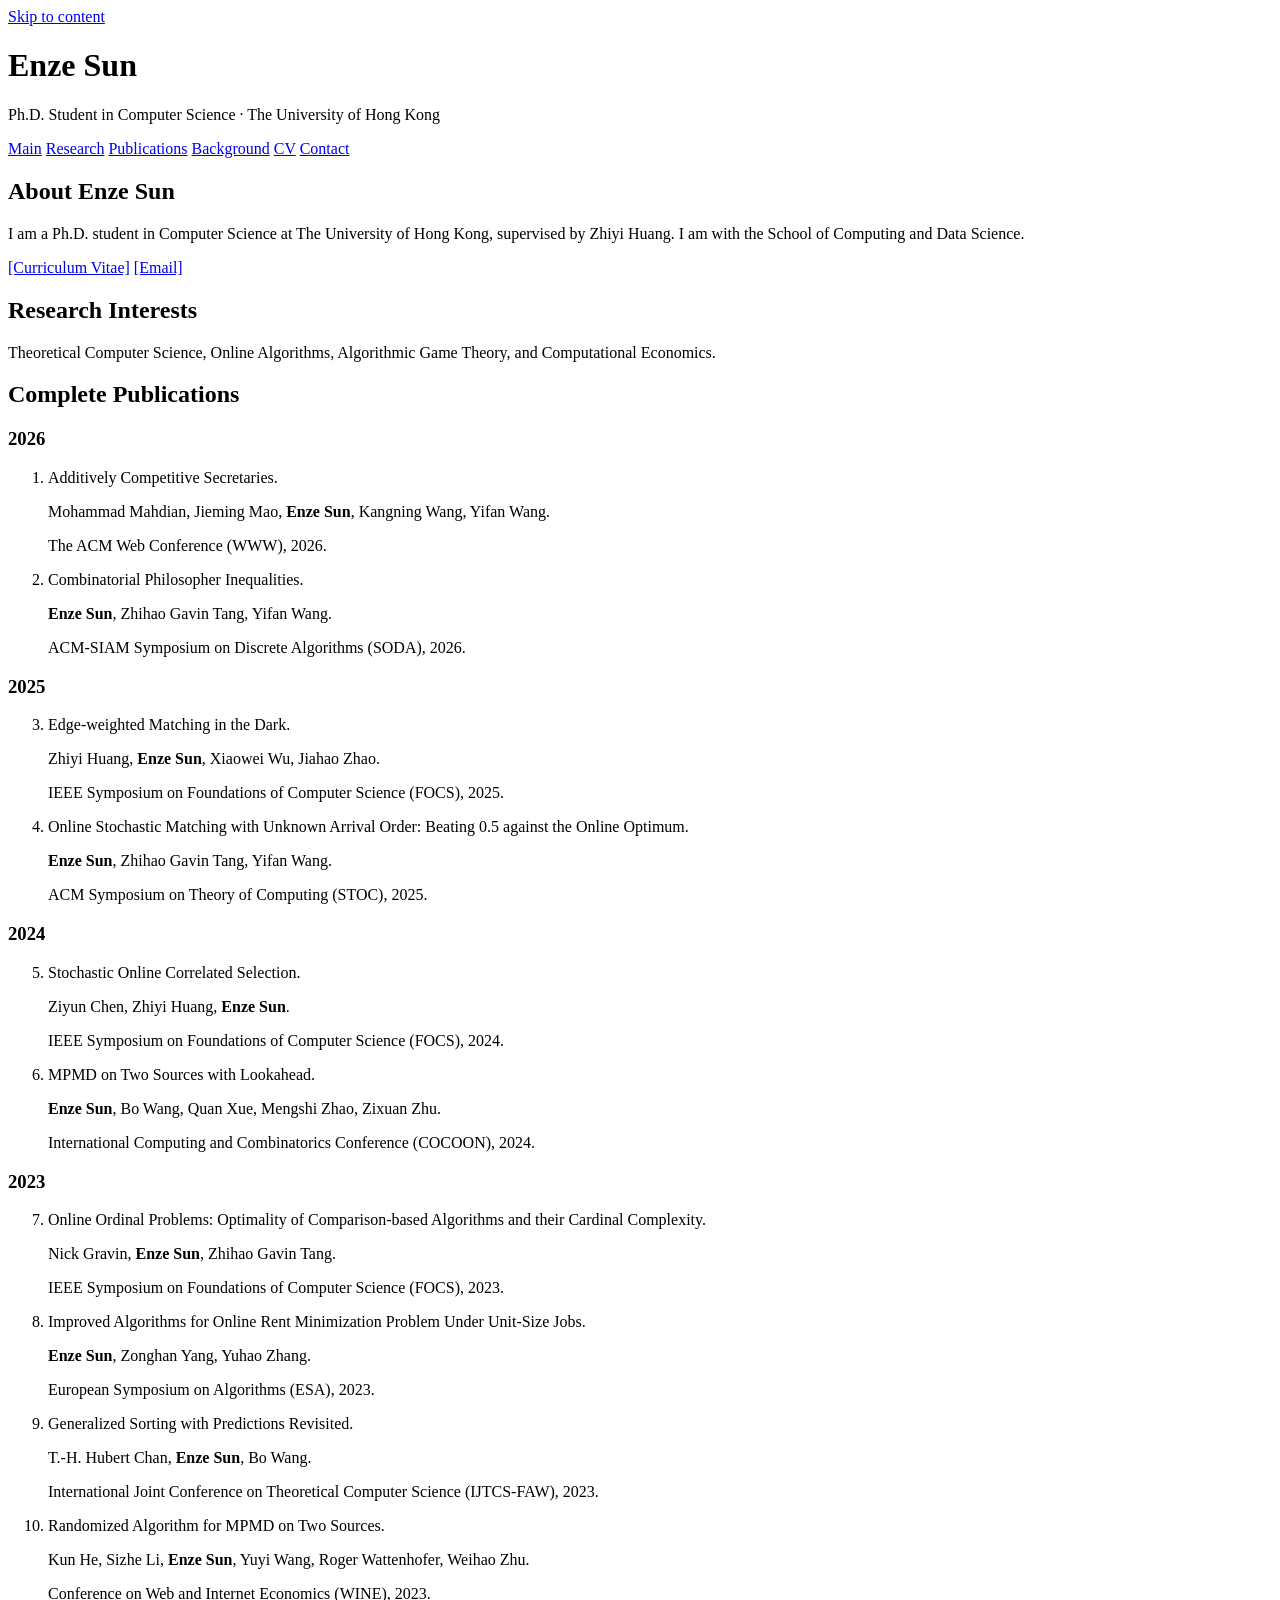
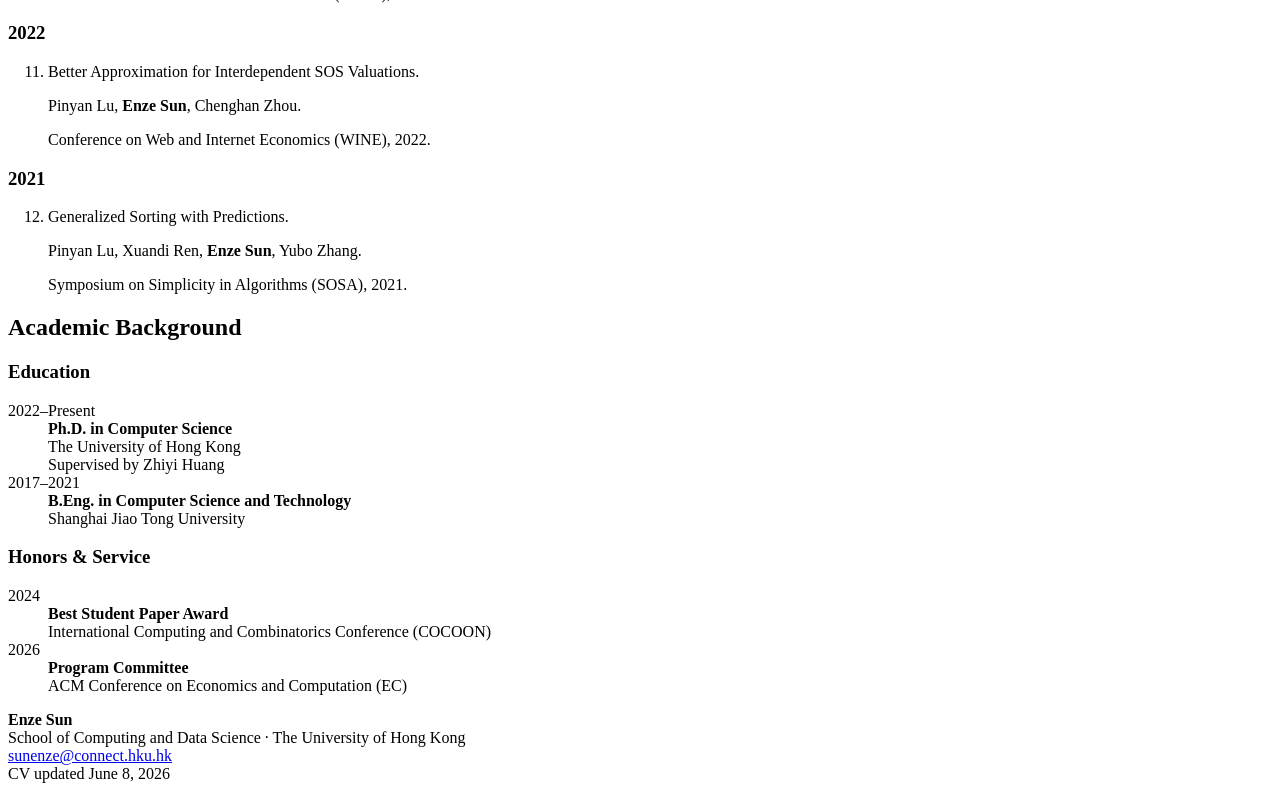
==== index.html @ 3c8dfbeb "Publish homepage at root URL" ====
<!doctype html>
<html lang="en">
  <head>
    <meta charset="utf-8" />
    <meta name="viewport" content="width=device-width, initial-scale=1" />
    <title>Enze Sun — Theoretical Computer Science</title>
    <meta
      name="description"
      content="Enze Sun is a Computer Science Ph.D. student at The University of Hong Kong, working on online algorithms, algorithmic game theory, and computational economics."
    />
    <link rel="canonical" href="https://sun-enze.github.io/" />
    <link rel="stylesheet" href="styles.css" />
    <meta property="og:type" content="website" />
    <meta property="og:url" content="https://sun-enze.github.io/" />
    <meta property="og:title" content="Enze Sun — Theoretical Computer Science" />
    <meta
      property="og:description"
      content="Ph.D. student in Computer Science at The University of Hong Kong."
    />
    <meta name="twitter:card" content="summary" />
  </head>
  <body>
    <a class="skip-link" href="#main-content">Skip to content</a>

    <div class="page-shell">
      <header class="academic-header" id="top">
        <h1>Enze Sun</h1>
        <p>Ph.D. Student in Computer Science · The University of Hong Kong</p>
        <nav aria-label="Primary navigation">
          <a href="#about">Main</a>
          <a href="#research">Research</a>
          <a href="#publications">Publications</a>
          <a href="#background">Background</a>
          <a href="cv.html">CV</a>
          <a href="mailto:sunenze@connect.hku.hk">Contact</a>
        </nav>
      </header>

      <main id="main-content" tabindex="-1">
        <section class="intro" id="about" aria-labelledby="about-title">
          <h2 class="visually-hidden" id="about-title">About Enze Sun</h2>
          <p>
            I am a Ph.D. student in Computer Science at The University of Hong
            Kong, supervised by Zhiyi Huang. I am with the School of Computing
            and Data Science.
          </p>
          <p class="resource-links">
            <a href="cv.html">[Curriculum Vitae]</a>
            <a href="mailto:sunenze@connect.hku.hk">[Email]</a>
          </p>
          <section class="research-summary" id="research" aria-labelledby="research-title">
            <h2 id="research-title">Research Interests</h2>
            <p>
              Theoretical Computer Science, Online Algorithms, Algorithmic Game
              Theory, and Computational Economics.
            </p>
          </section>
        </section>

        <section class="academic-section publications" id="publications" aria-labelledby="publications-title">
          <h2 id="publications-title">Complete Publications</h2>

          <section class="publication-year" aria-labelledby="year-2026">
            <h3 id="year-2026">2026</h3>
            <ol>
              <li>
                <p class="publication-title">Additively Competitive Secretaries.</p>
                <p class="publication-authors">
                  Mohammad Mahdian, Jieming Mao, <strong>Enze Sun</strong>, Kangning
                  Wang, Yifan Wang.
                </p>
                <p class="publication-venue">The ACM Web Conference (WWW), 2026.</p>
              </li>
              <li>
                <p class="publication-title">Combinatorial Philosopher Inequalities.</p>
                <p class="publication-authors">
                  <strong>Enze Sun</strong>, Zhihao Gavin Tang, Yifan Wang.
                </p>
                <p class="publication-venue">
                  ACM-SIAM Symposium on Discrete Algorithms (SODA), 2026.
                </p>
              </li>
            </ol>
          </section>

          <section class="publication-year" aria-labelledby="year-2025">
            <h3 id="year-2025">2025</h3>
            <ol start="3">
              <li>
                <p class="publication-title">Edge-weighted Matching in the Dark.</p>
                <p class="publication-authors">
                  Zhiyi Huang, <strong>Enze Sun</strong>, Xiaowei Wu, Jiahao Zhao.
                </p>
                <p class="publication-venue">
                  IEEE Symposium on Foundations of Computer Science (FOCS), 2025.
                </p>
              </li>
              <li>
                <p class="publication-title">
                  Online Stochastic Matching with Unknown Arrival Order: Beating
                  0.5 against the Online Optimum.
                </p>
                <p class="publication-authors">
                  <strong>Enze Sun</strong>, Zhihao Gavin Tang, Yifan Wang.
                </p>
                <p class="publication-venue">
                  ACM Symposium on Theory of Computing (STOC), 2025.
                </p>
              </li>
            </ol>
          </section>

          <section class="publication-year" aria-labelledby="year-2024">
            <h3 id="year-2024">2024</h3>
            <ol start="5">
              <li>
                <p class="publication-title">Stochastic Online Correlated Selection.</p>
                <p class="publication-authors">
                  Ziyun Chen, Zhiyi Huang, <strong>Enze Sun</strong>.
                </p>
                <p class="publication-venue">
                  IEEE Symposium on Foundations of Computer Science (FOCS), 2024.
                </p>
              </li>
              <li>
                <p class="publication-title">MPMD on Two Sources with Lookahead.</p>
                <p class="publication-authors">
                  <strong>Enze Sun</strong>, Bo Wang, Quan Xue, Mengshi Zhao, Zixuan Zhu.
                </p>
                <p class="publication-venue">
                  International Computing and Combinatorics Conference (COCOON), 2024.
                </p>
              </li>
            </ol>
          </section>

          <section class="publication-year" aria-labelledby="year-2023">
            <h3 id="year-2023">2023</h3>
            <ol start="7">
              <li>
                <p class="publication-title">
                  Online Ordinal Problems: Optimality of Comparison-based Algorithms
                  and their Cardinal Complexity.
                </p>
                <p class="publication-authors">
                  Nick Gravin, <strong>Enze Sun</strong>, Zhihao Gavin Tang.
                </p>
                <p class="publication-venue">
                  IEEE Symposium on Foundations of Computer Science (FOCS), 2023.
                </p>
              </li>
              <li>
                <p class="publication-title">
                  Improved Algorithms for Online Rent Minimization Problem Under
                  Unit-Size Jobs.
                </p>
                <p class="publication-authors">
                  <strong>Enze Sun</strong>, Zonghan Yang, Yuhao Zhang.
                </p>
                <p class="publication-venue">
                  European Symposium on Algorithms (ESA), 2023.
                </p>
              </li>
              <li>
                <p class="publication-title">Generalized Sorting with Predictions Revisited.</p>
                <p class="publication-authors">
                  T.-H. Hubert Chan, <strong>Enze Sun</strong>, Bo Wang.
                </p>
                <p class="publication-venue">
                  International Joint Conference on Theoretical Computer Science
                  (IJTCS-FAW), 2023.
                </p>
              </li>
              <li>
                <p class="publication-title">Randomized Algorithm for MPMD on Two Sources.</p>
                <p class="publication-authors">
                  Kun He, Sizhe Li, <strong>Enze Sun</strong>, Yuyi Wang, Roger
                  Wattenhofer, Weihao Zhu.
                </p>
                <p class="publication-venue">
                  Conference on Web and Internet Economics (WINE), 2023.
                </p>
              </li>
            </ol>
          </section>

          <section class="publication-year" aria-labelledby="year-2022">
            <h3 id="year-2022">2022</h3>
            <ol start="11">
              <li>
                <p class="publication-title">
                  Better Approximation for Interdependent SOS Valuations.
                </p>
                <p class="publication-authors">
                  Pinyan Lu, <strong>Enze Sun</strong>, Chenghan Zhou.
                </p>
                <p class="publication-venue">
                  Conference on Web and Internet Economics (WINE), 2022.
                </p>
              </li>
            </ol>
          </section>

          <section class="publication-year" aria-labelledby="year-2021">
            <h3 id="year-2021">2021</h3>
            <ol start="12">
              <li>
                <p class="publication-title">Generalized Sorting with Predictions.</p>
                <p class="publication-authors">
                  Pinyan Lu, Xuandi Ren, <strong>Enze Sun</strong>, Yubo Zhang.
                </p>
                <p class="publication-venue">
                  Symposium on Simplicity in Algorithms (SOSA), 2021.
                </p>
              </li>
            </ol>
          </section>
        </section>

        <section class="academic-section" id="background" aria-labelledby="background-title">
          <h2 id="background-title">Academic Background</h2>
          <div class="background-group">
            <h3>Education</h3>
            <dl class="academic-list">
              <div>
                <dt>2022–Present</dt>
                <dd>
                  <strong>Ph.D. in Computer Science</strong><br />
                  The University of Hong Kong<br />
                  <span>Supervised by Zhiyi Huang</span>
                </dd>
              </div>
              <div>
                <dt>2017–2021</dt>
                <dd>
                  <strong>B.Eng. in Computer Science and Technology</strong><br />
                  Shanghai Jiao Tong University
                </dd>
              </div>
            </dl>
          </div>

          <div class="background-group">
            <h3>Honors &amp; Service</h3>
            <dl class="academic-list compact">
              <div>
                <dt>2024</dt>
                <dd>
                  <strong>Best Student Paper Award</strong><br />
                  International Computing and Combinatorics Conference (COCOON)
                </dd>
              </div>
              <div>
                <dt>2026</dt>
                <dd>
                  <strong>Program Committee</strong><br />
                  ACM Conference on Economics and Computation (EC)
                </dd>
              </div>
            </dl>
          </div>
        </section>
      </main>

      <footer>
        <strong>Enze Sun</strong><br />
        School of Computing and Data Science · The University of Hong Kong<br />
        <a href="mailto:sunenze@connect.hku.hk">sunenze@connect.hku.hk</a><br />
        CV updated June 8, 2026
      </footer>
    </div>
  </body>
</html>
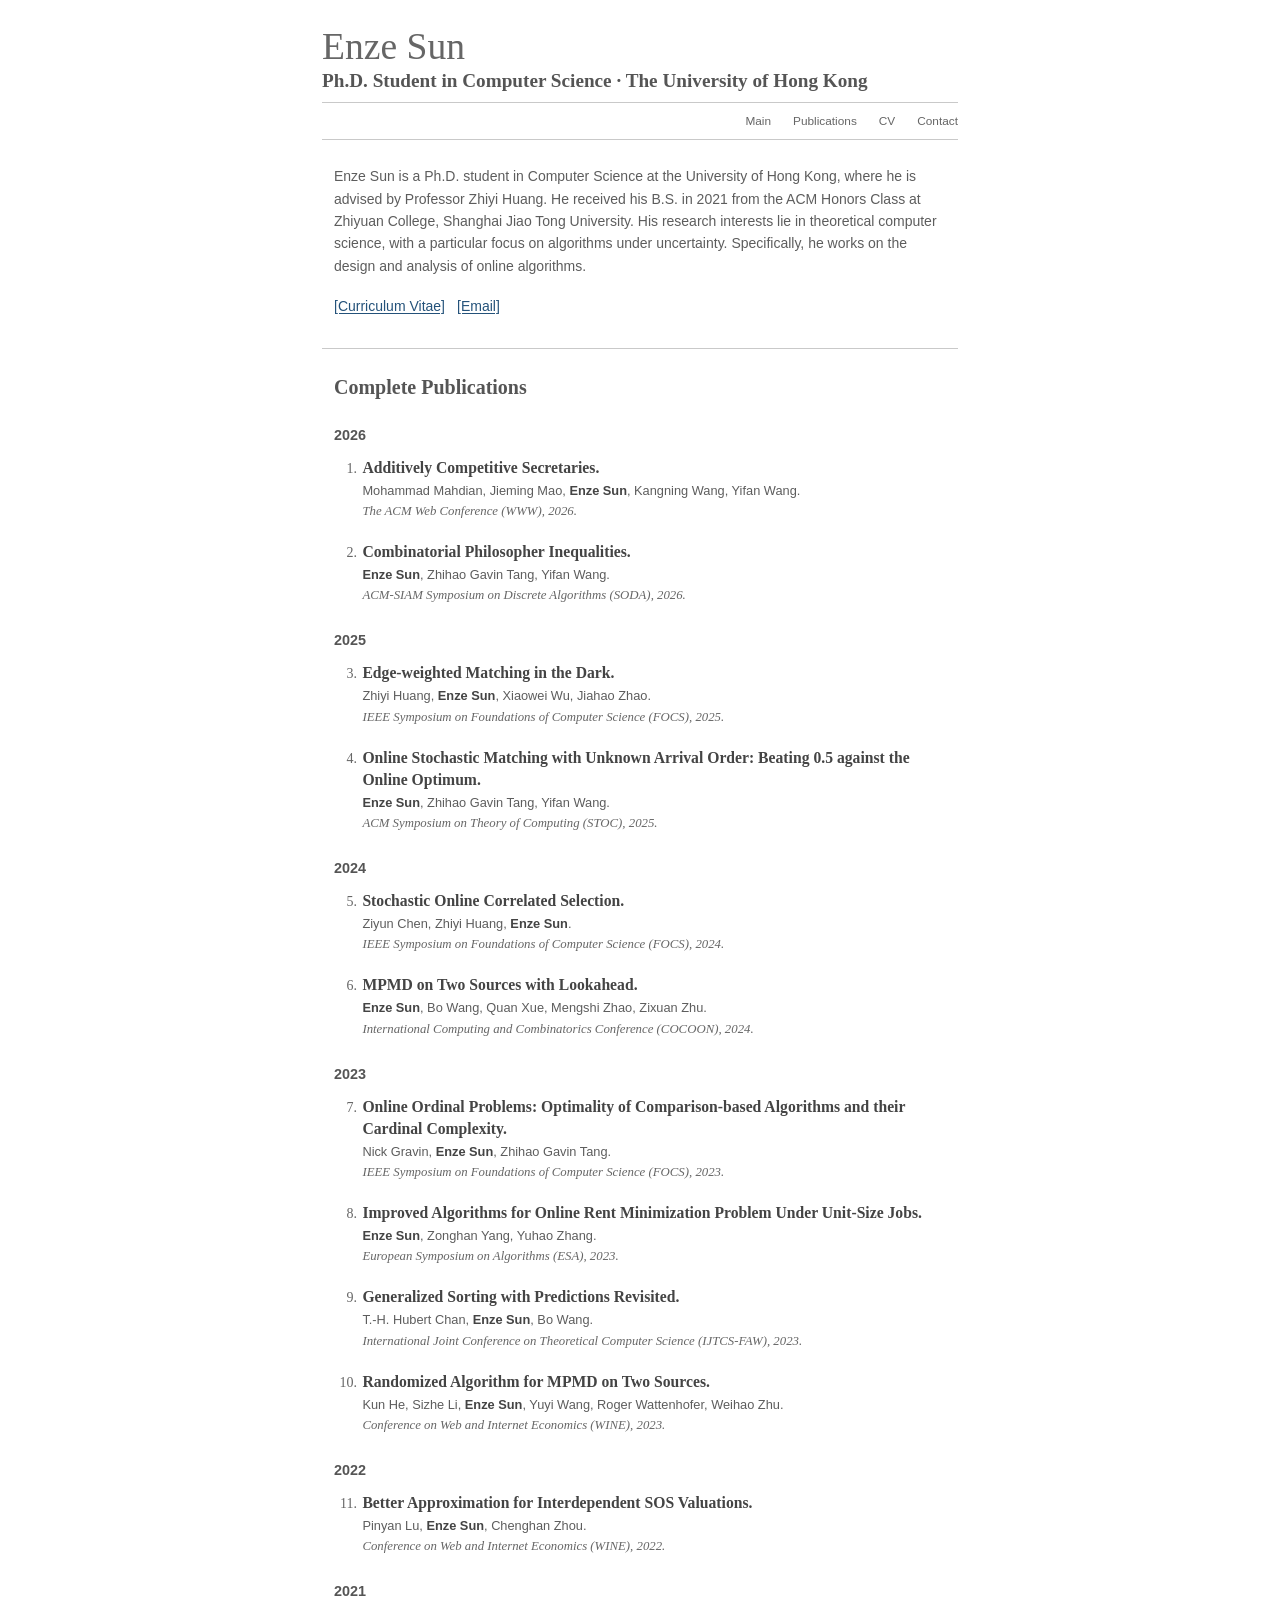
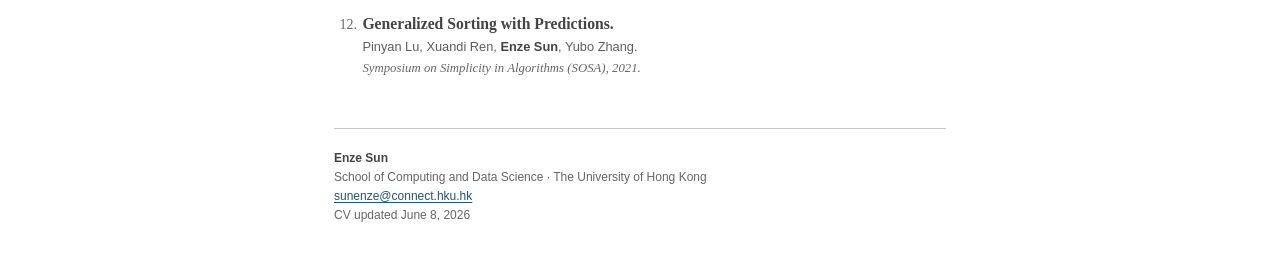
==== commit 0eac9c94: "Update biography and simplify homepage" ====
--- a/index.html
+++ b/index.html
@@ -6,7 +6,7 @@
     <title>Enze Sun — Theoretical Computer Science</title>
     <meta
       name="description"
-      content="Enze Sun is a Computer Science Ph.D. student at The University of Hong Kong, working on online algorithms, algorithmic game theory, and computational economics."
+      content="Enze Sun is a Computer Science Ph.D. student at the University of Hong Kong whose research focuses on algorithms under uncertainty and online algorithms."
     />
     <link rel="canonical" href="https://sun-enze.github.io/" />
     <link rel="stylesheet" href="styles.css" />
@@ -28,10 +28,8 @@
         <p>Ph.D. Student in Computer Science · The University of Hong Kong</p>
         <nav aria-label="Primary navigation">
           <a href="#about">Main</a>
-          <a href="#research">Research</a>
           <a href="#publications">Publications</a>
-          <a href="#background">Background</a>
-          <a href="cv.html">CV</a>
+          <a href="Enze-Sun-CV.pdf">CV</a>
           <a href="mailto:sunenze@connect.hku.hk">Contact</a>
         </nav>
       </header>
@@ -40,21 +38,18 @@
         <section class="intro" id="about" aria-labelledby="about-title">
           <h2 class="visually-hidden" id="about-title">About Enze Sun</h2>
           <p>
-            I am a Ph.D. student in Computer Science at The University of Hong
-            Kong, supervised by Zhiyi Huang. I am with the School of Computing
-            and Data Science.
+            Enze Sun is a Ph.D. student in Computer Science at the University of
+            Hong Kong, where he is advised by Professor Zhiyi Huang. He received
+            his B.S. in 2021 from the ACM Honors Class at Zhiyuan College,
+            Shanghai Jiao Tong University. His research interests lie in
+            theoretical computer science, with a particular focus on algorithms
+            under uncertainty. Specifically, he works on the design and analysis
+            of online algorithms.
           </p>
           <p class="resource-links">
-            <a href="cv.html">[Curriculum Vitae]</a>
+            <a href="Enze-Sun-CV.pdf">[Curriculum Vitae]</a>
             <a href="mailto:sunenze@connect.hku.hk">[Email]</a>
           </p>
-          <section class="research-summary" id="research" aria-labelledby="research-title">
-            <h2 id="research-title">Research Interests</h2>
-            <p>
-              Theoretical Computer Science, Online Algorithms, Algorithmic Game
-              Theory, and Computational Economics.
-            </p>
-          </section>
         </section>
 
         <section class="academic-section publications" id="publications" aria-labelledby="publications-title">
@@ -217,49 +212,6 @@
           </section>
         </section>
 
-        <section class="academic-section" id="background" aria-labelledby="background-title">
-          <h2 id="background-title">Academic Background</h2>
-          <div class="background-group">
-            <h3>Education</h3>
-            <dl class="academic-list">
-              <div>
-                <dt>2022–Present</dt>
-                <dd>
-                  <strong>Ph.D. in Computer Science</strong><br />
-                  The University of Hong Kong<br />
-                  <span>Supervised by Zhiyi Huang</span>
-                </dd>
-              </div>
-              <div>
-                <dt>2017–2021</dt>
-                <dd>
-                  <strong>B.Eng. in Computer Science and Technology</strong><br />
-                  Shanghai Jiao Tong University
-                </dd>
-              </div>
-            </dl>
-          </div>
-
-          <div class="background-group">
-            <h3>Honors &amp; Service</h3>
-            <dl class="academic-list compact">
-              <div>
-                <dt>2024</dt>
-                <dd>
-                  <strong>Best Student Paper Award</strong><br />
-                  International Computing and Combinatorics Conference (COCOON)
-                </dd>
-              </div>
-              <div>
-                <dt>2026</dt>
-                <dd>
-                  <strong>Program Committee</strong><br />
-                  ACM Conference on Economics and Computation (EC)
-                </dd>
-              </div>
-            </dl>
-          </div>
-        </section>
       </main>
 
       <footer>
--- a/styles.css
+++ b/styles.css
@@ -0,0 +1,95 @@
+:root {
+  --text: #5d5d5d;
+  --heading: #555;
+  --link: #24527a;
+  --rule: #c9c9c9;
+  --serif: Georgia, "Times New Roman", Times, serif;
+  --sans: Verdana, Arial, sans-serif;
+}
+
+* { box-sizing: border-box; }
+html { scroll-behavior: smooth; }
+body {
+  margin: 0;
+  background: #fff;
+  color: var(--text);
+  font-family: var(--sans);
+  font-size: 14px;
+  line-height: 1.6;
+}
+a { color: var(--link); text-decoration: underline; text-underline-offset: 2px; }
+a:hover { color: #123a5c; }
+a:focus-visible { outline: 2px solid var(--link); outline-offset: 2px; }
+strong { color: #444; }
+.page-shell { width: min(100%, 680px); margin: 0 auto; padding: 26px 22px 54px; }
+.skip-link {
+  position: fixed; top: 8px; left: 8px; z-index: 10; padding: 8px 10px;
+  background: #444; color: #fff; transform: translateY(-160%);
+}
+.skip-link:focus { transform: translateY(0); }
+.visually-hidden {
+  position: absolute; width: 1px; height: 1px; padding: 0; margin: -1px;
+  overflow: hidden; clip: rect(0, 0, 0, 0); white-space: nowrap; border: 0;
+}
+.academic-header h1 {
+  margin: 0; color: #666; font-family: var(--serif); font-size: 2.35rem;
+  font-weight: 400; line-height: 1.1;
+}
+.academic-header > p {
+  margin: 2px 0 0; color: var(--heading); font-family: var(--serif);
+  font-size: 1.2rem; font-weight: 700; line-height: 1.3;
+}
+.academic-header nav {
+  min-height: 38px; margin-top: 8px; border-top: 1px solid var(--rule);
+  border-bottom: 1px solid var(--rule); display: flex; align-items: center;
+  justify-content: flex-end; flex-wrap: wrap; gap: 0 22px; font-size: .74rem;
+}
+.academic-header nav a {
+  min-height: 32px; display: inline-flex; align-items: center; color: #666;
+  text-decoration: none;
+}
+.academic-header nav a:hover { color: var(--link); text-decoration: underline; }
+main:focus-visible { outline: 2px solid var(--link); outline-offset: 3px; }
+.intro { padding: 25px 12px 30px; }
+.intro p { margin: 0 0 18px; }
+.intro p:last-child { margin-bottom: 0; }
+.resource-links { display: flex; flex-wrap: wrap; gap: 8px 12px; }
+.academic-section { padding: 25px 12px 30px; border-top: 1px solid var(--rule); }
+.academic-section h2 {
+  margin: 0 0 17px; color: var(--heading); font-family: var(--serif);
+  font-size: 1.25rem; font-weight: 700; line-height: 1.3;
+}
+.publication-year { margin-top: 24px; }
+.publication-year h3 { margin: 0 0 10px; color: var(--heading); font-size: .9rem; }
+.publication-year ol { margin: 0; padding-left: 1.65rem; }
+.publication-year li { margin-bottom: 20px; padding-left: 2px; }
+.publication-year li::marker { color: #666; font-family: var(--serif); }
+.publication-year p { margin: 0; }
+.publication-title {
+  color: #444; font-family: var(--serif); font-size: .98rem;
+  font-weight: 700; line-height: 1.4;
+}
+.publication-authors, .publication-venue { margin-top: 2px !important; font-size: .8rem; line-height: 1.5; }
+.publication-venue { color: #666; font-family: var(--serif); font-style: italic; }
+footer {
+  margin: 0 12px; padding-top: 20px; border-top: 1px solid var(--rule);
+  color: #666; font-size: .75rem; line-height: 1.6;
+}
+@media (max-width: 600px) {
+  .page-shell { padding: 20px 17px 42px; }
+  .academic-header h1 { font-size: 2.1rem; }
+  .academic-header nav { justify-content: flex-start; gap: 0 16px; }
+  .intro, .academic-section { padding-right: 0; padding-left: 0; }
+  footer { margin-right: 0; margin-left: 0; }
+}
+
+@media (prefers-reduced-motion: reduce) { html { scroll-behavior: auto; } }
+
+@media print {
+  body { color: #222; font-size: 10pt; }
+  .page-shell { width: 100%; padding: 0; }
+  .academic-header nav, .skip-link { display: none; }
+  .intro, .academic-section { padding: 12pt 0; }
+  a { color: inherit; text-decoration: none; }
+  footer { margin: 0; }
+}
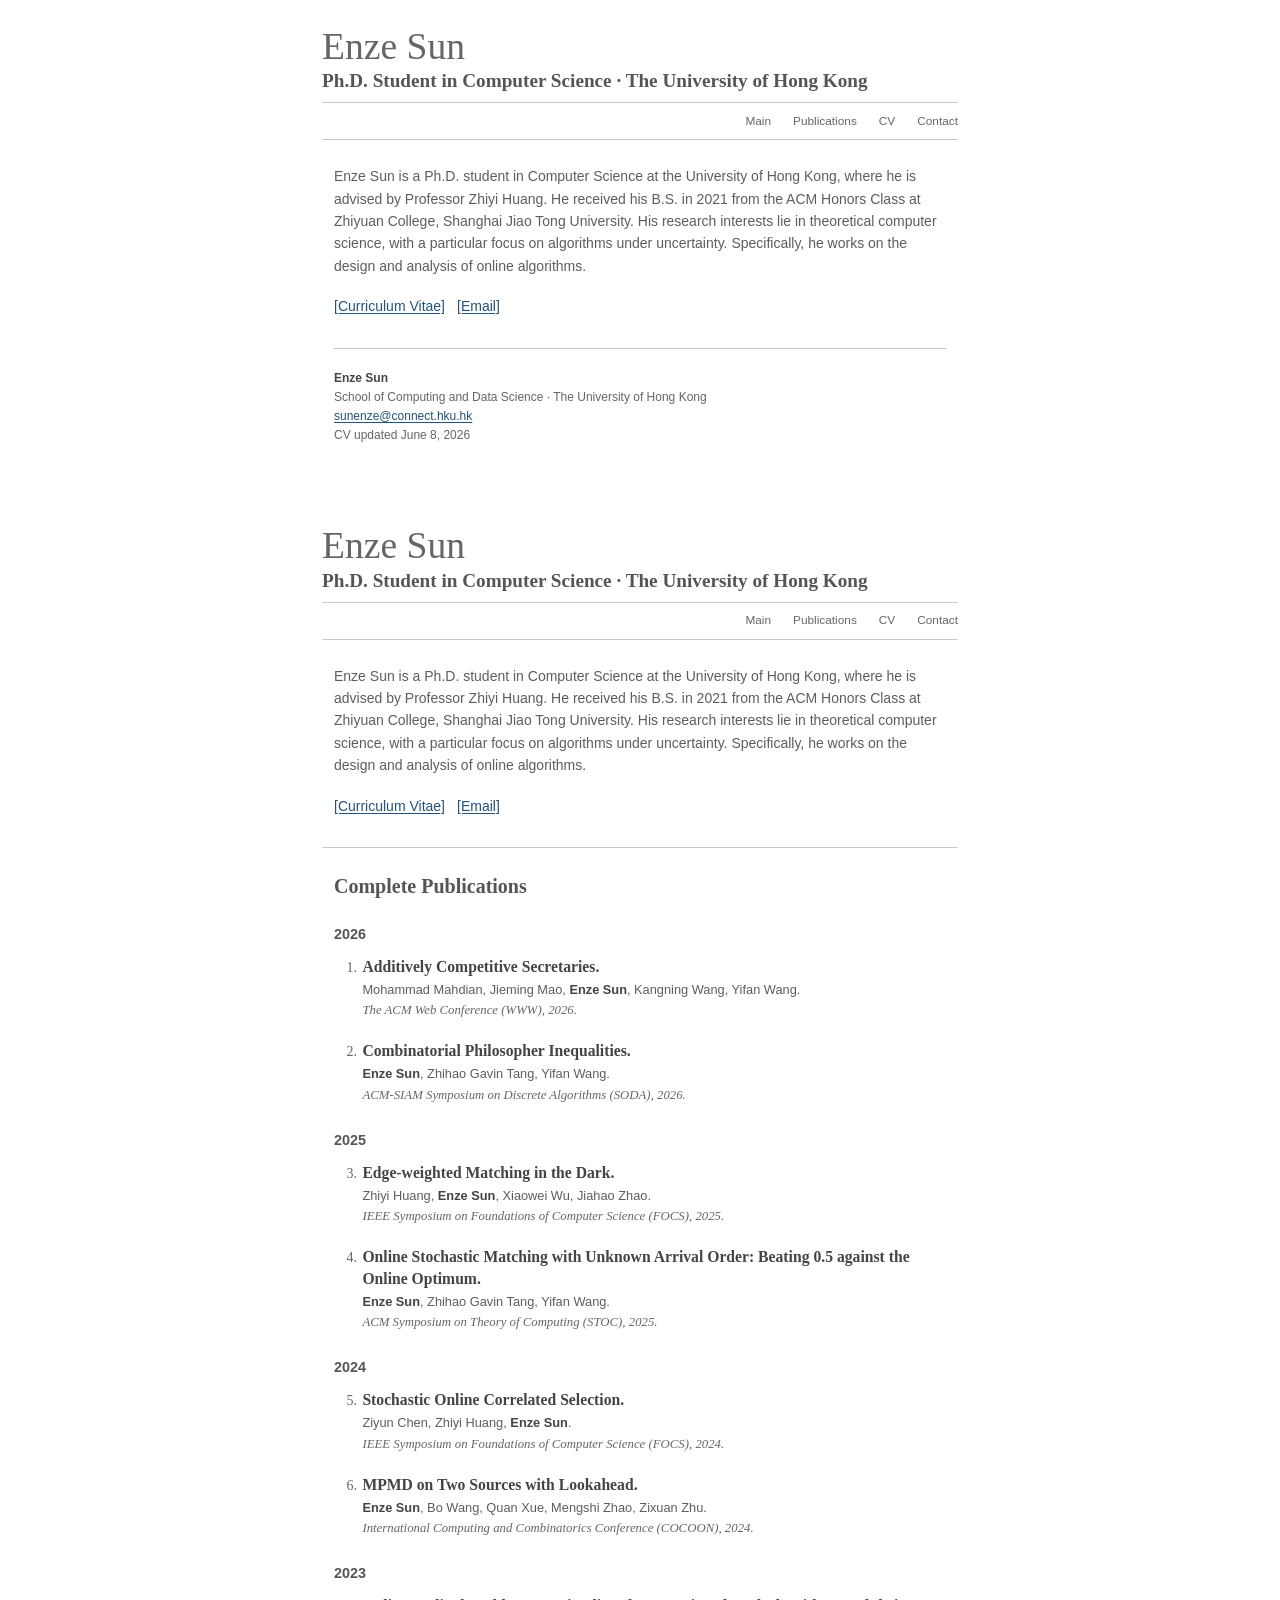
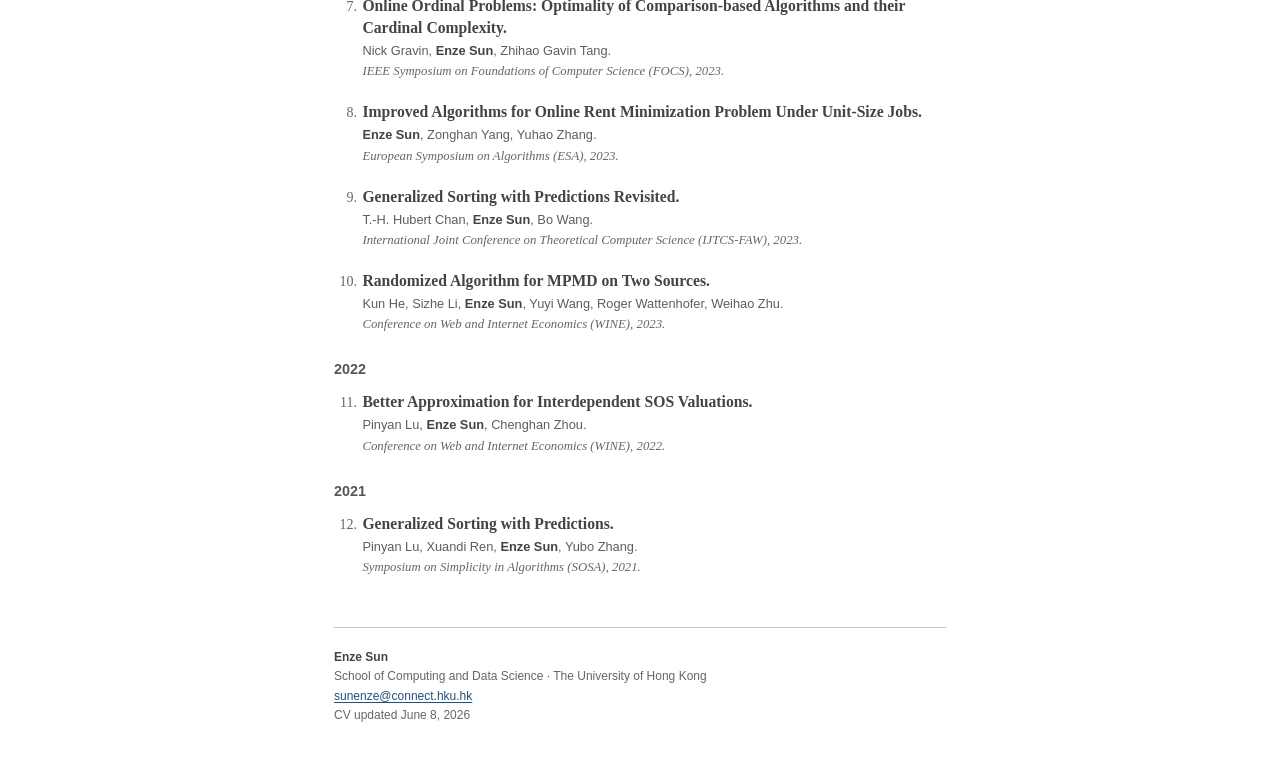
==== commit 3bf801af: "Move publications off the homepage" ====
--- a/index.html
+++ b/index.html
@@ -1,3 +1,67 @@
+<!doctype html>
+<html lang="en">
+  <head>
+    <meta charset="utf-8" />
+    <meta name="viewport" content="width=device-width, initial-scale=1" />
+    <title>Enze Sun — Theoretical Computer Science</title>
+    <meta
+      name="description"
+      content="Enze Sun is a Computer Science Ph.D. student at the University of Hong Kong whose research focuses on algorithms under uncertainty and online algorithms."
+    />
+    <link rel="canonical" href="https://sun-enze.github.io/" />
+    <link rel="stylesheet" href="styles.css" />
+    <meta property="og:type" content="website" />
+    <meta property="og:url" content="https://sun-enze.github.io/" />
+    <meta property="og:title" content="Enze Sun — Theoretical Computer Science" />
+    <meta
+      property="og:description"
+      content="Ph.D. student in Computer Science at The University of Hong Kong."
+    />
+    <meta name="twitter:card" content="summary" />
+  </head>
+  <body>
+    <a class="skip-link" href="#main-content">Skip to content</a>
+
+    <div class="page-shell">
+      <header class="academic-header" id="top">
+        <h1>Enze Sun</h1>
+        <p>Ph.D. Student in Computer Science · The University of Hong Kong</p>
+        <nav aria-label="Primary navigation">
+          <a href="#about">Main</a>
+          <a href="publications.html">Publications</a>
+          <a href="Enze-Sun-CV.pdf">CV</a>
+          <a href="mailto:sunenze@connect.hku.hk">Contact</a>
+        </nav>
+      </header>
+
+      <main id="main-content" tabindex="-1">
+        <section class="intro" id="about" aria-labelledby="about-title">
+          <h2 class="visually-hidden" id="about-title">About Enze Sun</h2>
+          <p>
+            Enze Sun is a Ph.D. student in Computer Science at the University of
+            Hong Kong, where he is advised by Professor Zhiyi Huang. He received
+            his B.S. in 2021 from the ACM Honors Class at Zhiyuan College,
+            Shanghai Jiao Tong University. His research interests lie in
+            theoretical computer science, with a particular focus on algorithms
+            under uncertainty. Specifically, he works on the design and analysis
+            of online algorithms.
+          </p>
+          <p class="resource-links">
+            <a href="Enze-Sun-CV.pdf">[Curriculum Vitae]</a>
+            <a href="mailto:sunenze@connect.hku.hk">[Email]</a>
+          </p>
+        </section>
+      </main>
+
+      <footer>
+        <strong>Enze Sun</strong><br />
+        School of Computing and Data Science · The University of Hong Kong<br />
+        <a href="mailto:sunenze@connect.hku.hk">sunenze@connect.hku.hk</a><br />
+        CV updated June 8, 2026
+      </footer>
+    </div>
+  </body>
+</html>
 <!doctype html>
 <html lang="en">
   <head>
--- a/styles.css
+++ b/styles.css
@@ -49,12 +49,16 @@
   text-decoration: none;
 }
 .academic-header nav a:hover { color: var(--link); text-decoration: underline; }
+.academic-header nav a[aria-current="page"] {
+  color: var(--heading); text-decoration: underline;
+}
 main:focus-visible { outline: 2px solid var(--link); outline-offset: 3px; }
 .intro { padding: 25px 12px 30px; }
 .intro p { margin: 0 0 18px; }
 .intro p:last-child { margin-bottom: 0; }
 .resource-links { display: flex; flex-wrap: wrap; gap: 8px 12px; }
 .academic-section { padding: 25px 12px 30px; border-top: 1px solid var(--rule); }
+.standalone-publications { border-top: 0; }
 .academic-section h2 {
   margin: 0 0 17px; color: var(--heading); font-family: var(--serif);
   font-size: 1.25rem; font-weight: 700; line-height: 1.3;
--- a/styles.css
+++ b/styles.css
@@ -49,12 +49,16 @@
   text-decoration: none;
 }
 .academic-header nav a:hover { color: var(--link); text-decoration: underline; }
+.academic-header nav a[aria-current="page"] {
+  color: var(--heading); text-decoration: underline;
+}
 main:focus-visible { outline: 2px solid var(--link); outline-offset: 3px; }
 .intro { padding: 25px 12px 30px; }
 .intro p { margin: 0 0 18px; }
 .intro p:last-child { margin-bottom: 0; }
 .resource-links { display: flex; flex-wrap: wrap; gap: 8px 12px; }
 .academic-section { padding: 25px 12px 30px; border-top: 1px solid var(--rule); }
+.standalone-publications { border-top: 0; }
 .academic-section h2 {
   margin: 0 0 17px; color: var(--heading); font-family: var(--serif);
   font-size: 1.25rem; font-weight: 700; line-height: 1.3;
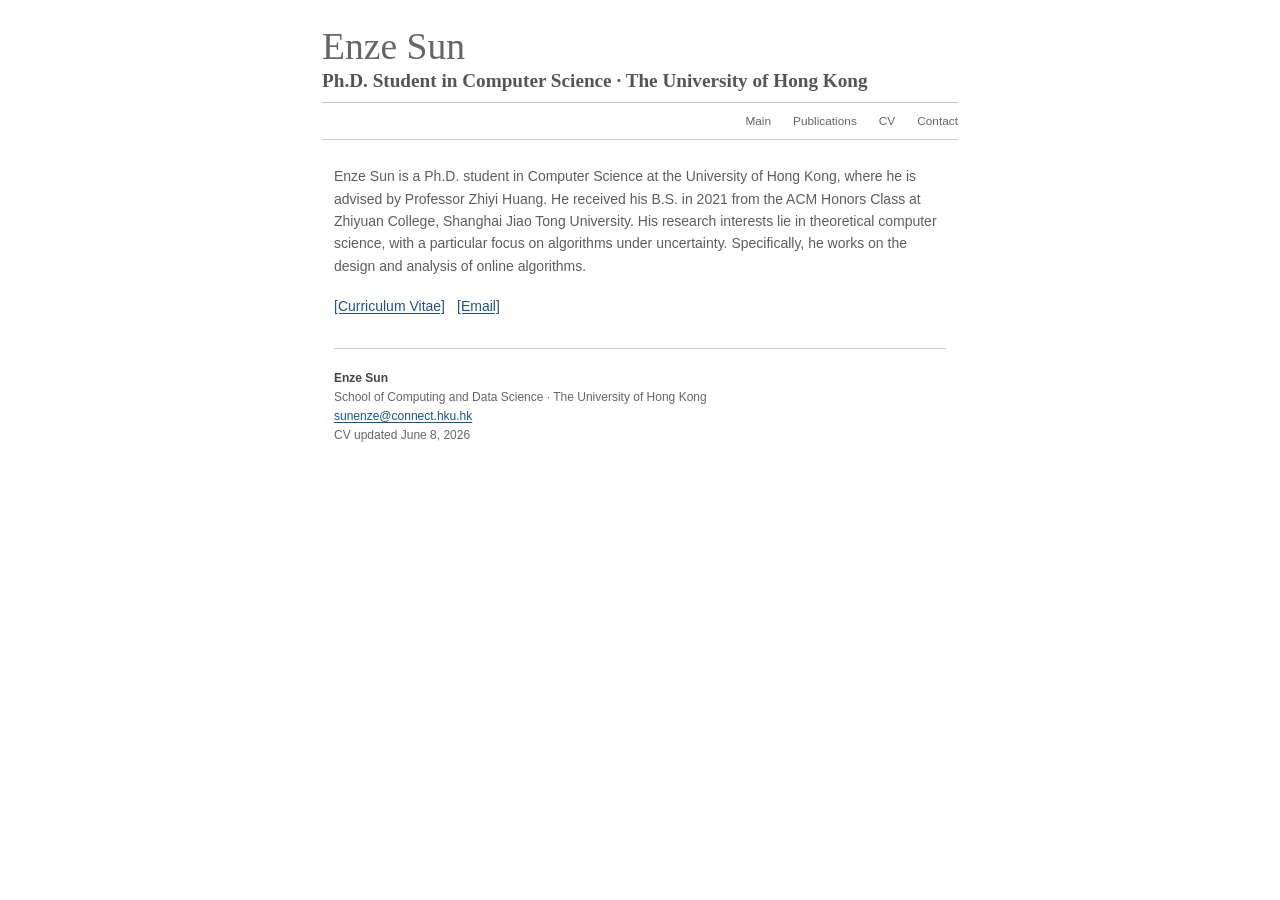
==== commit a4a8d458: "Replace duplicated homepage content" ====
--- a/index.html
+++ b/index.html
@@ -62,228 +62,3 @@
     </div>
   </body>
 </html>
-<!doctype html>
-<html lang="en">
-  <head>
-    <meta charset="utf-8" />
-    <meta name="viewport" content="width=device-width, initial-scale=1" />
-    <title>Enze Sun — Theoretical Computer Science</title>
-    <meta
-      name="description"
-      content="Enze Sun is a Computer Science Ph.D. student at the University of Hong Kong whose research focuses on algorithms under uncertainty and online algorithms."
-    />
-    <link rel="canonical" href="https://sun-enze.github.io/" />
-    <link rel="stylesheet" href="styles.css" />
-    <meta property="og:type" content="website" />
-    <meta property="og:url" content="https://sun-enze.github.io/" />
-    <meta property="og:title" content="Enze Sun — Theoretical Computer Science" />
-    <meta
-      property="og:description"
-      content="Ph.D. student in Computer Science at The University of Hong Kong."
-    />
-    <meta name="twitter:card" content="summary" />
-  </head>
-  <body>
-    <a class="skip-link" href="#main-content">Skip to content</a>
-
-    <div class="page-shell">
-      <header class="academic-header" id="top">
-        <h1>Enze Sun</h1>
-        <p>Ph.D. Student in Computer Science · The University of Hong Kong</p>
-        <nav aria-label="Primary navigation">
-          <a href="#about">Main</a>
-          <a href="#publications">Publications</a>
-          <a href="Enze-Sun-CV.pdf">CV</a>
-          <a href="mailto:sunenze@connect.hku.hk">Contact</a>
-        </nav>
-      </header>
-
-      <main id="main-content" tabindex="-1">
-        <section class="intro" id="about" aria-labelledby="about-title">
-          <h2 class="visually-hidden" id="about-title">About Enze Sun</h2>
-          <p>
-            Enze Sun is a Ph.D. student in Computer Science at the University of
-            Hong Kong, where he is advised by Professor Zhiyi Huang. He received
-            his B.S. in 2021 from the ACM Honors Class at Zhiyuan College,
-            Shanghai Jiao Tong University. His research interests lie in
-            theoretical computer science, with a particular focus on algorithms
-            under uncertainty. Specifically, he works on the design and analysis
-            of online algorithms.
-          </p>
-          <p class="resource-links">
-            <a href="Enze-Sun-CV.pdf">[Curriculum Vitae]</a>
-            <a href="mailto:sunenze@connect.hku.hk">[Email]</a>
-          </p>
-        </section>
-
-        <section class="academic-section publications" id="publications" aria-labelledby="publications-title">
-          <h2 id="publications-title">Complete Publications</h2>
-
-          <section class="publication-year" aria-labelledby="year-2026">
-            <h3 id="year-2026">2026</h3>
-            <ol>
-              <li>
-                <p class="publication-title">Additively Competitive Secretaries.</p>
-                <p class="publication-authors">
-                  Mohammad Mahdian, Jieming Mao, <strong>Enze Sun</strong>, Kangning
-                  Wang, Yifan Wang.
-                </p>
-                <p class="publication-venue">The ACM Web Conference (WWW), 2026.</p>
-              </li>
-              <li>
-                <p class="publication-title">Combinatorial Philosopher Inequalities.</p>
-                <p class="publication-authors">
-                  <strong>Enze Sun</strong>, Zhihao Gavin Tang, Yifan Wang.
-                </p>
-                <p class="publication-venue">
-                  ACM-SIAM Symposium on Discrete Algorithms (SODA), 2026.
-                </p>
-              </li>
-            </ol>
-          </section>
-
-          <section class="publication-year" aria-labelledby="year-2025">
-            <h3 id="year-2025">2025</h3>
-            <ol start="3">
-              <li>
-                <p class="publication-title">Edge-weighted Matching in the Dark.</p>
-                <p class="publication-authors">
-                  Zhiyi Huang, <strong>Enze Sun</strong>, Xiaowei Wu, Jiahao Zhao.
-                </p>
-                <p class="publication-venue">
-                  IEEE Symposium on Foundations of Computer Science (FOCS), 2025.
-                </p>
-              </li>
-              <li>
-                <p class="publication-title">
-                  Online Stochastic Matching with Unknown Arrival Order: Beating
-                  0.5 against the Online Optimum.
-                </p>
-                <p class="publication-authors">
-                  <strong>Enze Sun</strong>, Zhihao Gavin Tang, Yifan Wang.
-                </p>
-                <p class="publication-venue">
-                  ACM Symposium on Theory of Computing (STOC), 2025.
-                </p>
-              </li>
-            </ol>
-          </section>
-
-          <section class="publication-year" aria-labelledby="year-2024">
-            <h3 id="year-2024">2024</h3>
-            <ol start="5">
-              <li>
-                <p class="publication-title">Stochastic Online Correlated Selection.</p>
-                <p class="publication-authors">
-                  Ziyun Chen, Zhiyi Huang, <strong>Enze Sun</strong>.
-                </p>
-                <p class="publication-venue">
-                  IEEE Symposium on Foundations of Computer Science (FOCS), 2024.
-                </p>
-              </li>
-              <li>
-                <p class="publication-title">MPMD on Two Sources with Lookahead.</p>
-                <p class="publication-authors">
-                  <strong>Enze Sun</strong>, Bo Wang, Quan Xue, Mengshi Zhao, Zixuan Zhu.
-                </p>
-                <p class="publication-venue">
-                  International Computing and Combinatorics Conference (COCOON), 2024.
-                </p>
-              </li>
-            </ol>
-          </section>
-
-          <section class="publication-year" aria-labelledby="year-2023">
-            <h3 id="year-2023">2023</h3>
-            <ol start="7">
-              <li>
-                <p class="publication-title">
-                  Online Ordinal Problems: Optimality of Comparison-based Algorithms
-                  and their Cardinal Complexity.
-                </p>
-                <p class="publication-authors">
-                  Nick Gravin, <strong>Enze Sun</strong>, Zhihao Gavin Tang.
-                </p>
-                <p class="publication-venue">
-                  IEEE Symposium on Foundations of Computer Science (FOCS), 2023.
-                </p>
-              </li>
-              <li>
-                <p class="publication-title">
-                  Improved Algorithms for Online Rent Minimization Problem Under
-                  Unit-Size Jobs.
-                </p>
-                <p class="publication-authors">
-                  <strong>Enze Sun</strong>, Zonghan Yang, Yuhao Zhang.
-                </p>
-                <p class="publication-venue">
-                  European Symposium on Algorithms (ESA), 2023.
-                </p>
-              </li>
-              <li>
-                <p class="publication-title">Generalized Sorting with Predictions Revisited.</p>
-                <p class="publication-authors">
-                  T.-H. Hubert Chan, <strong>Enze Sun</strong>, Bo Wang.
-                </p>
-                <p class="publication-venue">
-                  International Joint Conference on Theoretical Computer Science
-                  (IJTCS-FAW), 2023.
-                </p>
-              </li>
-              <li>
-                <p class="publication-title">Randomized Algorithm for MPMD on Two Sources.</p>
-                <p class="publication-authors">
-                  Kun He, Sizhe Li, <strong>Enze Sun</strong>, Yuyi Wang, Roger
-                  Wattenhofer, Weihao Zhu.
-                </p>
-                <p class="publication-venue">
-                  Conference on Web and Internet Economics (WINE), 2023.
-                </p>
-              </li>
-            </ol>
-          </section>
-
-          <section class="publication-year" aria-labelledby="year-2022">
-            <h3 id="year-2022">2022</h3>
-            <ol start="11">
-              <li>
-                <p class="publication-title">
-                  Better Approximation for Interdependent SOS Valuations.
-                </p>
-                <p class="publication-authors">
-                  Pinyan Lu, <strong>Enze Sun</strong>, Chenghan Zhou.
-                </p>
-                <p class="publication-venue">
-                  Conference on Web and Internet Economics (WINE), 2022.
-                </p>
-              </li>
-            </ol>
-          </section>
-
-          <section class="publication-year" aria-labelledby="year-2021">
-            <h3 id="year-2021">2021</h3>
-            <ol start="12">
-              <li>
-                <p class="publication-title">Generalized Sorting with Predictions.</p>
-                <p class="publication-authors">
-                  Pinyan Lu, Xuandi Ren, <strong>Enze Sun</strong>, Yubo Zhang.
-                </p>
-                <p class="publication-venue">
-                  Symposium on Simplicity in Algorithms (SOSA), 2021.
-                </p>
-              </li>
-            </ol>
-          </section>
-        </section>
-
-      </main>
-
-      <footer>
-        <strong>Enze Sun</strong><br />
-        School of Computing and Data Science · The University of Hong Kong<br />
-        <a href="mailto:sunenze@connect.hku.hk">sunenze@connect.hku.hk</a><br />
-        CV updated June 8, 2026
-      </footer>
-    </div>
-  </body>
-</html>
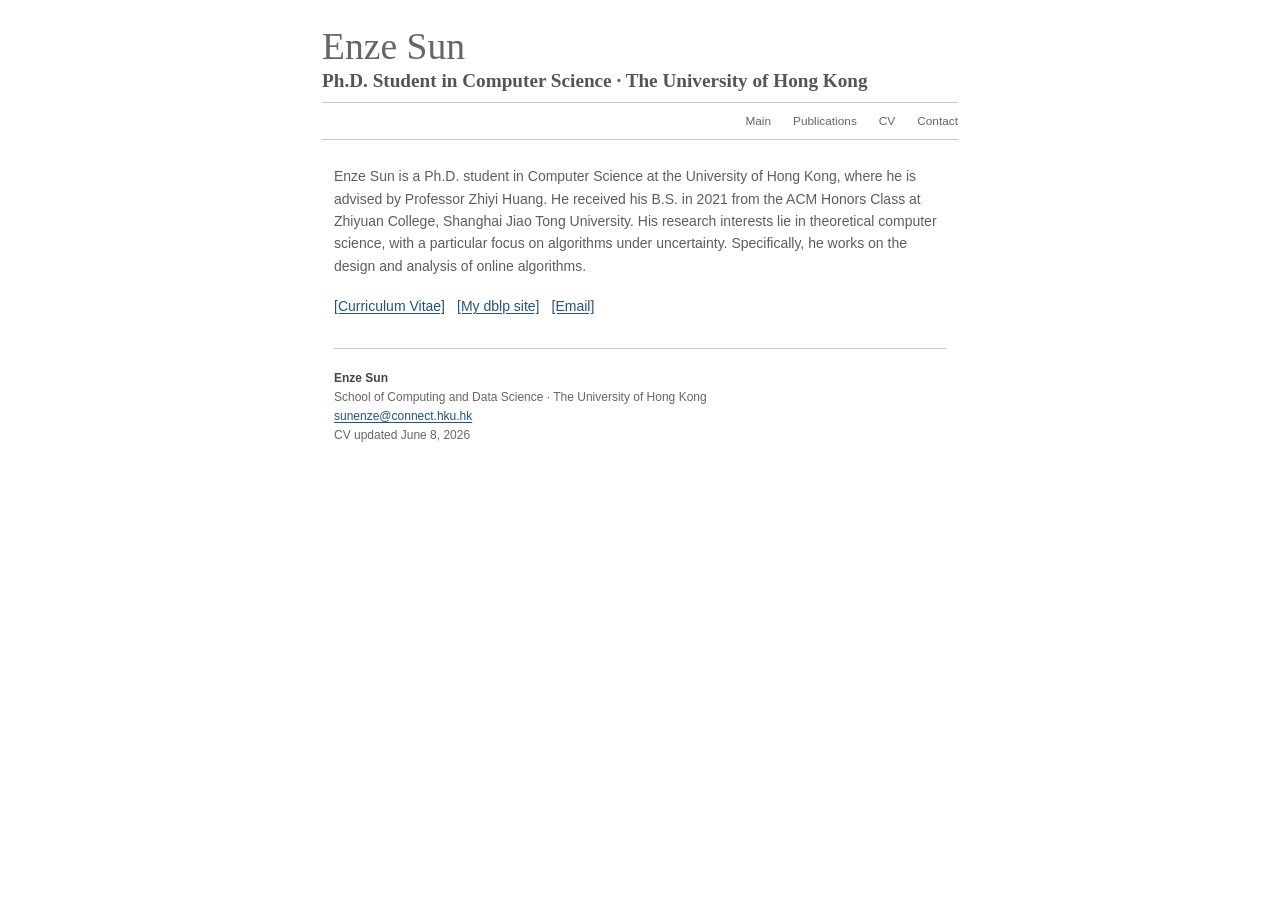
==== commit 4412a52a: "Add DBLP profile link" ====
--- a/index.html
+++ b/index.html
@@ -48,6 +48,7 @@
           </p>
           <p class="resource-links">
             <a href="Enze-Sun-CV.pdf">[Curriculum Vitae]</a>
+            <a href="https://dblp.org/pid/277/9386-1.html">[My dblp site]</a>
             <a href="mailto:sunenze@connect.hku.hk">[Email]</a>
           </p>
         </section>
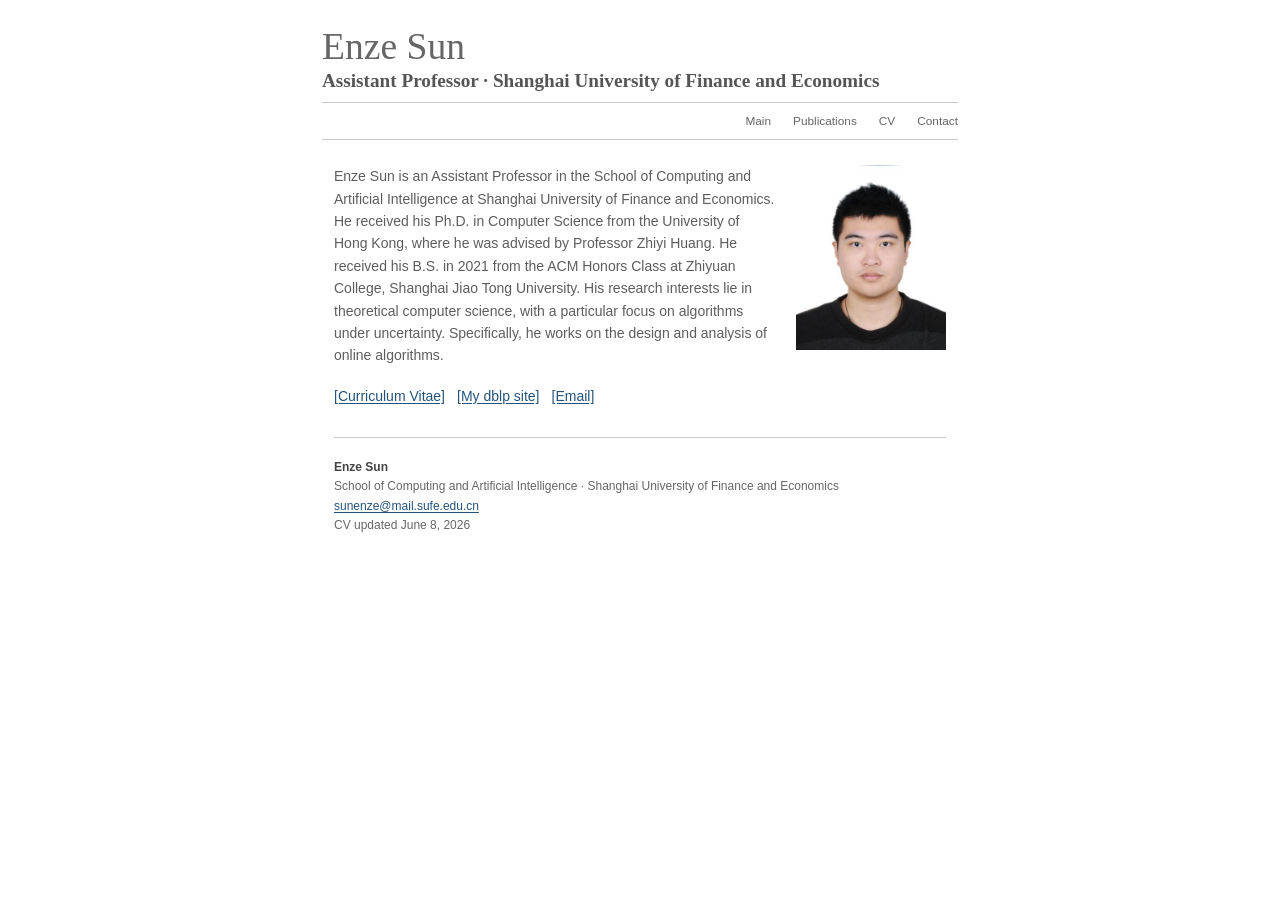
==== commit ec704c2b: "Update academic homepage and portrait styling" ====
--- a/index.html
+++ b/index.html
@@ -6,7 +6,7 @@
     <title>Enze Sun — Theoretical Computer Science</title>
     <meta
       name="description"
-      content="Enze Sun is a Computer Science Ph.D. student at the University of Hong Kong whose research focuses on algorithms under uncertainty and online algorithms."
+      content="Enze Sun is an Assistant Professor at Shanghai University of Finance and Economics whose research focuses on algorithms under uncertainty and online algorithms."
     />
     <link rel="canonical" href="https://sun-enze.github.io/" />
     <link rel="stylesheet" href="styles.css" />
@@ -15,7 +15,7 @@
     <meta property="og:title" content="Enze Sun — Theoretical Computer Science" />
     <meta
       property="og:description"
-      content="Ph.D. student in Computer Science at The University of Hong Kong."
+      content="Assistant Professor at Shanghai University of Finance and Economics."
     />
     <meta name="twitter:card" content="summary" />
   </head>
@@ -25,39 +25,48 @@
     <div class="page-shell">
       <header class="academic-header" id="top">
         <h1>Enze Sun</h1>
-        <p>Ph.D. Student in Computer Science · The University of Hong Kong</p>
+        <p>Assistant Professor · Shanghai University of Finance and Economics</p>
         <nav aria-label="Primary navigation">
           <a href="#about">Main</a>
           <a href="publications.html">Publications</a>
           <a href="Enze-Sun-CV.pdf">CV</a>
-          <a href="mailto:sunenze@connect.hku.hk">Contact</a>
+          <a href="mailto:sunenze@mail.sufe.edu.cn">Contact</a>
         </nav>
       </header>
 
       <main id="main-content" tabindex="-1">
         <section class="intro" id="about" aria-labelledby="about-title">
           <h2 class="visually-hidden" id="about-title">About Enze Sun</h2>
+          <img
+            class="profile-photo"
+            src="Enze-Sun.jpg"
+            alt="Portrait of Enze Sun"
+            width="720"
+            height="886"
+          />
           <p>
-            Enze Sun is a Ph.D. student in Computer Science at the University of
-            Hong Kong, where he is advised by Professor Zhiyi Huang. He received
-            his B.S. in 2021 from the ACM Honors Class at Zhiyuan College,
-            Shanghai Jiao Tong University. His research interests lie in
-            theoretical computer science, with a particular focus on algorithms
-            under uncertainty. Specifically, he works on the design and analysis
-            of online algorithms.
+            Enze Sun is an Assistant Professor in the School of Computing
+            and Artificial Intelligence at Shanghai University of Finance and
+            Economics. He received his Ph.D. in Computer Science from the
+            University of Hong Kong, where he was advised by Professor Zhiyi
+            Huang. He received his B.S. in 2021 from the ACM Honors Class at
+            Zhiyuan College, Shanghai Jiao Tong University. His research interests
+            lie in theoretical computer science, with a particular focus on
+            algorithms under uncertainty. Specifically, he works on the design
+            and analysis of online algorithms.
           </p>
           <p class="resource-links">
             <a href="Enze-Sun-CV.pdf">[Curriculum Vitae]</a>
             <a href="https://dblp.org/pid/277/9386-1.html">[My dblp site]</a>
-            <a href="mailto:sunenze@connect.hku.hk">[Email]</a>
+            <a href="mailto:sunenze@mail.sufe.edu.cn">[Email]</a>
           </p>
         </section>
       </main>
 
       <footer>
         <strong>Enze Sun</strong><br />
-        School of Computing and Data Science · The University of Hong Kong<br />
-        <a href="mailto:sunenze@connect.hku.hk">sunenze@connect.hku.hk</a><br />
+        School of Computing and Artificial Intelligence · Shanghai University of Finance and Economics<br />
+        <a href="mailto:sunenze@mail.sufe.edu.cn">sunenze@mail.sufe.edu.cn</a><br />
         CV updated June 8, 2026
       </footer>
     </div>
--- a/styles.css
+++ b/styles.css
@@ -53,9 +53,13 @@
   color: var(--heading); text-decoration: underline;
 }
 main:focus-visible { outline: 2px solid var(--link); outline-offset: 3px; }
-.intro { padding: 25px 12px 30px; }
+.intro { display: flow-root; padding: 25px 12px 30px; }
 .intro p { margin: 0 0 18px; }
 .intro p:last-child { margin-bottom: 0; }
+.profile-photo {
+  float: right; display: block; width: 150px; height: auto;
+  margin: 0 0 12px 20px;
+}
 .resource-links { display: flex; flex-wrap: wrap; gap: 8px 12px; }
 .academic-section { padding: 25px 12px 30px; border-top: 1px solid var(--rule); }
 .standalone-publications { border-top: 0; }
@@ -86,6 +90,9 @@
   .intro, .academic-section { padding-right: 0; padding-left: 0; }
   footer { margin-right: 0; margin-left: 0; }
 }
+@media (max-width: 480px) {
+  .profile-photo { float: none; width: 140px; margin: 0 auto 18px; }
+}
 
 @media (prefers-reduced-motion: reduce) { html { scroll-behavior: auto; } }
 
